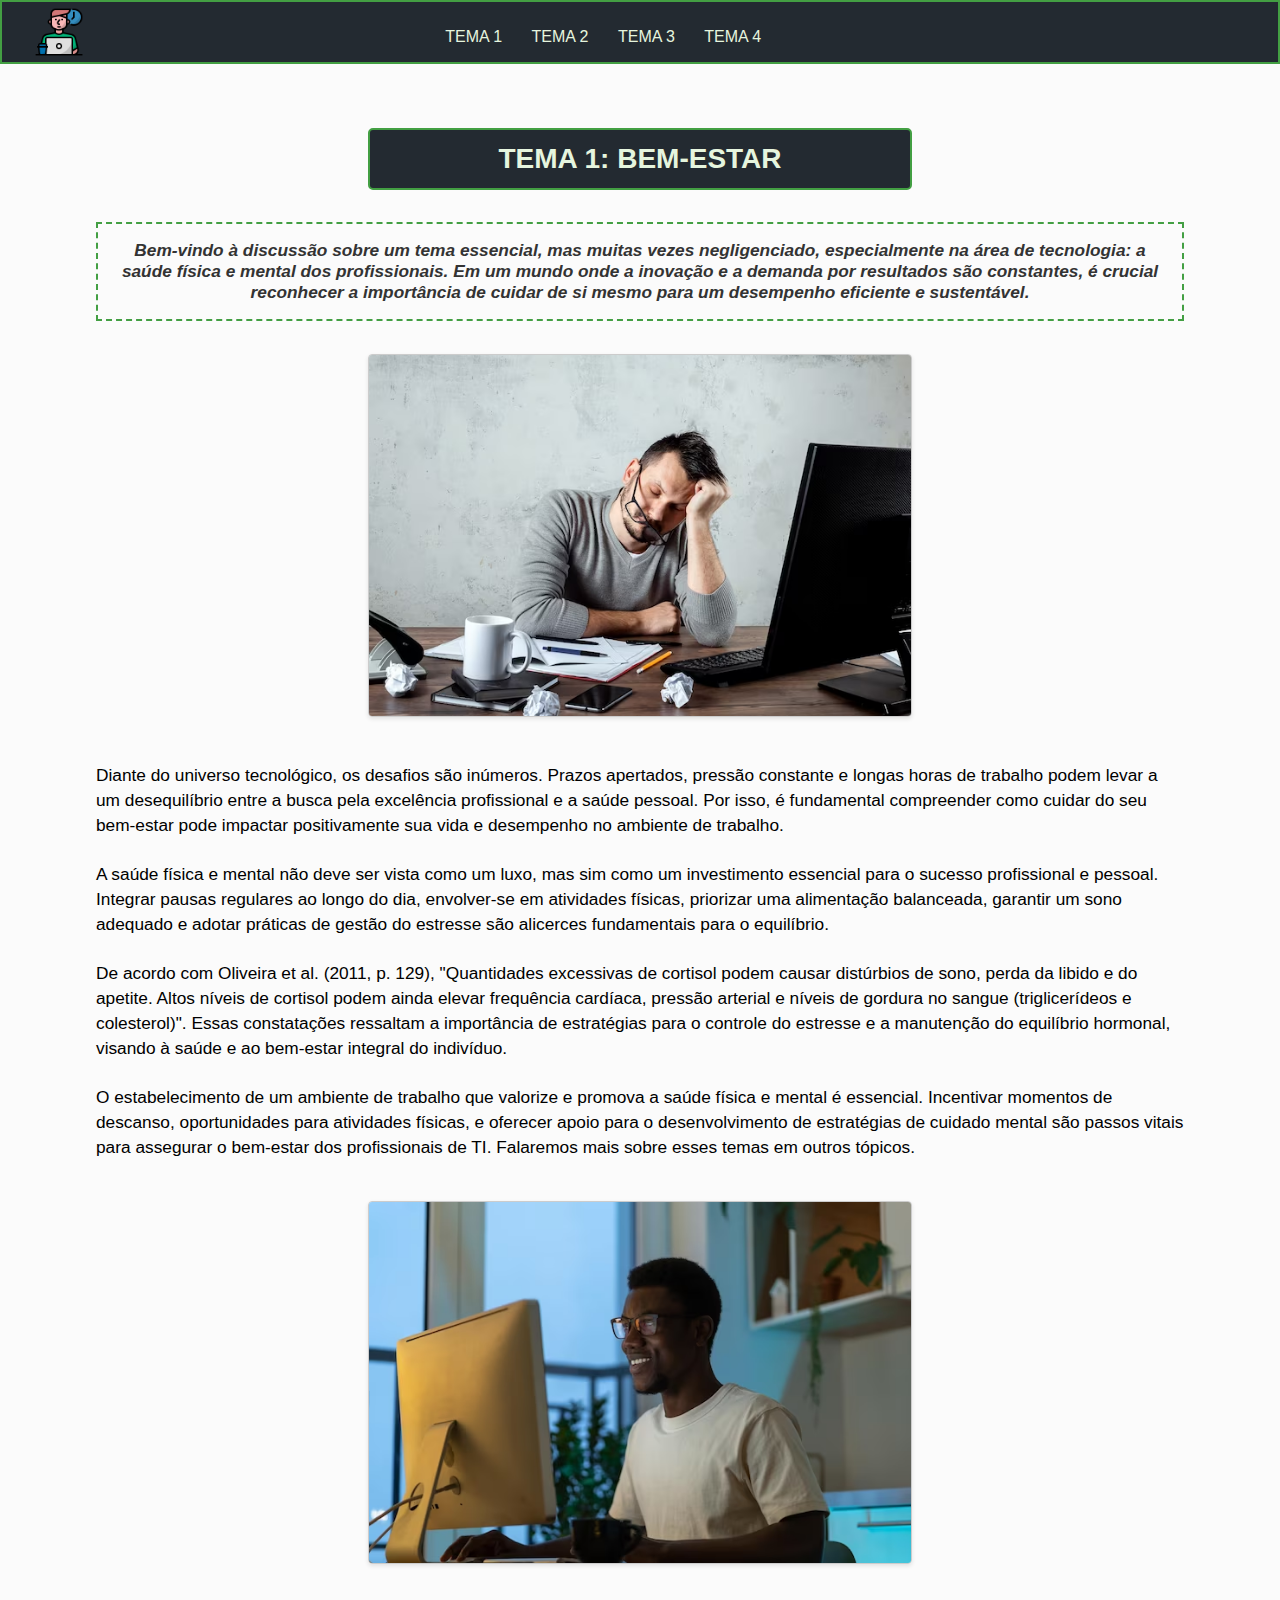
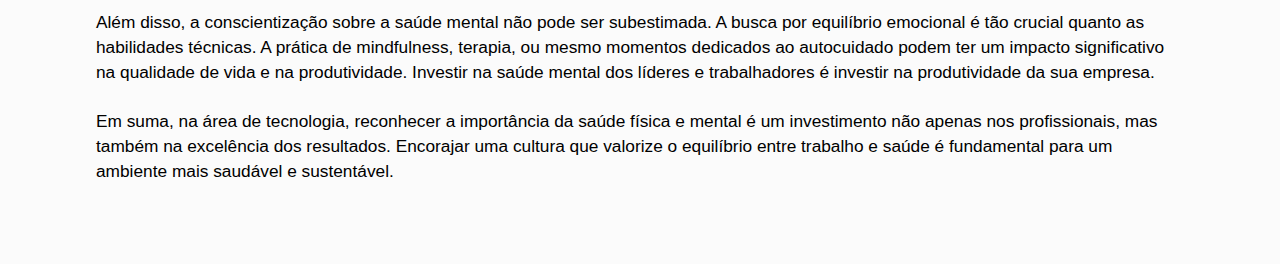
==== Extensionista - I/tema1.html @ 92b6ef17 "Add files via upload" ====
<!DOCTYPE html>
<html lang="pt-br">
<head>
    <meta charset="UTF-8">
    <meta name="viewport" content="width=device-width, initial-scale=1.0">
    <title>Document</title>
    <link rel="stylesheet" href="css/style.css">
</head>
<body>
    <header>
        <nav class="navbar">
            <a href="index.html">
                <img src="Imagens/ícone nav.png" alt="blog" class="logo">
            </a>
            <ul class="navbar-items">
                <li><a href="tema1.html">Tema 1</a></li>
                <li><a href="tema2.html">Tema 2</a></li>
                <li><a href="tema3.html">Tema 3</a></li>
                <li><a href="tema4.html">Tema 4</a></li>
            </ul>
        </nav>
    </header>

    <main class="tema">
        <div class="intro-tema">
            <h1>TEMA 1: BEM-ESTAR</h1>
            <h2>Bem-vindo à discussão sobre um tema essencial, mas muitas vezes negligenciado, especialmente na área de tecnologia: a saúde física e mental dos profissionais. Em um mundo onde a inovação e a demanda por resultados são constantes, é crucial reconhecer a importância de cuidar de si mesmo para um desempenho eficiente e sustentável.</h2>
            <img src="Imagens/homem cansado.avif" alt="homem exausto no pc">
        </div>

        <div class="conteudo">
            <p>Diante do universo tecnológico, os desafios são inúmeros. Prazos apertados, pressão constante e longas horas de trabalho podem levar a um desequilíbrio entre a busca pela excelência profissional e a saúde pessoal. Por isso, é fundamental compreender como cuidar do seu bem-estar pode impactar positivamente sua vida e desempenho no ambiente de trabalho.</p>

            <p>A saúde física e mental não deve ser vista como um luxo, mas sim como um investimento essencial para o sucesso profissional e pessoal. Integrar pausas regulares ao longo do dia, envolver-se em atividades físicas, priorizar uma alimentação balanceada, garantir um sono adequado e adotar práticas de gestão do estresse são alicerces fundamentais para o equilíbrio.</p>

            <p>De acordo com Oliveira et al. (2011, p. 129), "Quantidades excessivas de cortisol podem causar distúrbios de sono, perda da libido e do apetite. Altos níveis de cortisol podem ainda elevar frequência cardíaca, pressão arterial e níveis de gordura no sangue (triglicerídeos e colesterol)". Essas constatações ressaltam a importância de estratégias para o controle do estresse e a manutenção do equilíbrio hormonal, visando à saúde e ao bem-estar integral do indivíduo. </p>

            <p>O estabelecimento de um ambiente de trabalho que valorize e promova a saúde física e mental é essencial. Incentivar momentos de descanso, oportunidades para atividades físicas, e oferecer apoio para o desenvolvimento de estratégias de cuidado mental são passos vitais para assegurar o bem-estar dos profissionais de TI. Falaremos mais sobre esses temas em outros tópicos.</p>

            <img src="Imagens/programador feliz.avif" alt="programador feliz">

            <p>Além disso, a conscientização sobre a saúde mental não pode ser subestimada. A busca por equilíbrio emocional é tão crucial quanto as habilidades técnicas. A prática de mindfulness, terapia, ou mesmo momentos dedicados ao autocuidado podem ter um impacto significativo na qualidade de vida e na produtividade. Investir na saúde mental dos líderes e trabalhadores é investir na produtividade da sua empresa.</p>

            <p>Em suma, na área de tecnologia, reconhecer a importância da saúde física e mental é um investimento não apenas nos profissionais, mas também na excelência dos resultados. Encorajar uma cultura que valorize o equilíbrio entre trabalho e saúde é fundamental para um ambiente mais saudável e sustentável.</p>
        </div>

    </main>
</body>
</html>
---- Extensionista - I/css/style.css ----
/*Geral*/
*{
    margin: 0;
    padding: 0;
    font-family: Arial, Helvetica, sans-serif;
    box-sizing: border-box;
}

body{
    background-color: #fafafab6;
}

h1, h2, h3{
    color: #333;
}

p{
    color: #70747a;
}

/* Navbar Container */
header{
    width: 100%;
    height: 64px;
    background-color: #232a31;
    padding: 0 2rem;
    border: 2px solid rgb(67, 159, 67);
}

.navbar{
    position: relative;
}

.logo{
    width: 50px;
    margin-top: 5px;
}

.navbar-items{
    position: absolute;
    right: 0;
    height: 80px;
    line-height: 70px;
    margin: 0;
    display: inline-block;
    margin-right: 40%;
}

.navbar-items li{
    display: inline-block;
    text-transform: uppercase;
    margin-left: 25px;
}

.navbar-items a{
    color: #e6f5de;
    text-decoration: none;
    transition: 0.5s;
}

.navbar-items a:hover{
    color: #ccc;
}

/* Main banner */
.main-banner{
    background-image: url(../Imagens/ti\ feliz.png);
    background-size: cover;
    background-position: center;
    padding: 12rem 0;
    border-bottom: 2px solid rgb(67, 159, 67);
}

.main-banner h1,
.main-banner p{
    color: #fff;
    text-align: center;
    font-weight: bold;
    text-shadow: #000 3px 2px 3px;
}

.main-banner h1{
    font-size: 45px;
}

.main-banner p{
    font-size: 25px;
}

.welcome{
    width: 90%;
    text-align: center;
    margin: 0 auto;
    padding: 5rem 0 0;
}

.welcome .hello{
    margin-bottom: 2.5rem;
    text-decoration: underline;
}

/* Tópicos */
.topics-container{
    padding: 5rem 0;
}

.topics-container ul{
    display: flex;
    width: 90%;
    margin: 0 auto;
}

.topics-container li{
    flex: 1 1 200px;
    list-style: none;
    text-align: center;
    padding: 20px;
}

.fas{
    font-size: 60px;
    margin-bottom: 15px;
}

.fa-brain{
    color: #2cc76a;
}

.fa-apple-alt{
    color: #FF6347;
}

.fa-dumbbell{
    color: #ef8f29;
}

.fa-laptop-code{
    color: #4169E1;
}

.topics-container h3{
    margin-bottom: 25px;
}

.topics-container p{
    line-height: 25px;
}

/* Página dos conteúdos/temas */
.tema{
    width: 85%;
    margin: 5rem 0;
    margin-left: auto;
    margin-right: auto;
    text-align: center;
}

.tema p{
    margin: 1.5rem 0;
    font-size: 17.3px;
    line-height: 25px;
    color: #000;
    text-align: left;
}

.tema img{
    margin: 1.1rem 0;
    width: 50%;
    border-radius: 4px;
    border: 1px solid #ccc;
    box-shadow: 0px 2px 4px rgba(0, 0, 0, 0.1);
}

.intro-tema h1{
    margin: 0 auto;
    margin-top: -1rem;
    margin-bottom: 2rem;
    padding: 0.8rem;
    font-size: 28px;
    background-color: #232a31;
    color: #e6f5de;
    width: 50%;
    border: 2px solid rgb(67, 159, 67);
    border-radius: 5px;
}

.intro-tema h2{
    padding: 1rem;
    font-size: 17.3px;
    margin-bottom: 1rem;
    border: 2px dashed rgb(67, 159, 67);
    font-style: italic;
}

.topics-training{
    margin: 3.4rem 0;
}

.topics-training ul{
    text-align: left;
}

.topics-training li{
    font-size: 17px;
    line-height: 2rem;
}

.topics-training h3{
    font-size: 24px;
    margin-bottom: 4rem;
    text-decoration: overline;
}

.topics-training p{
    font-weight: bold;
    font-size: 23px;
    text-decoration: underline;
}
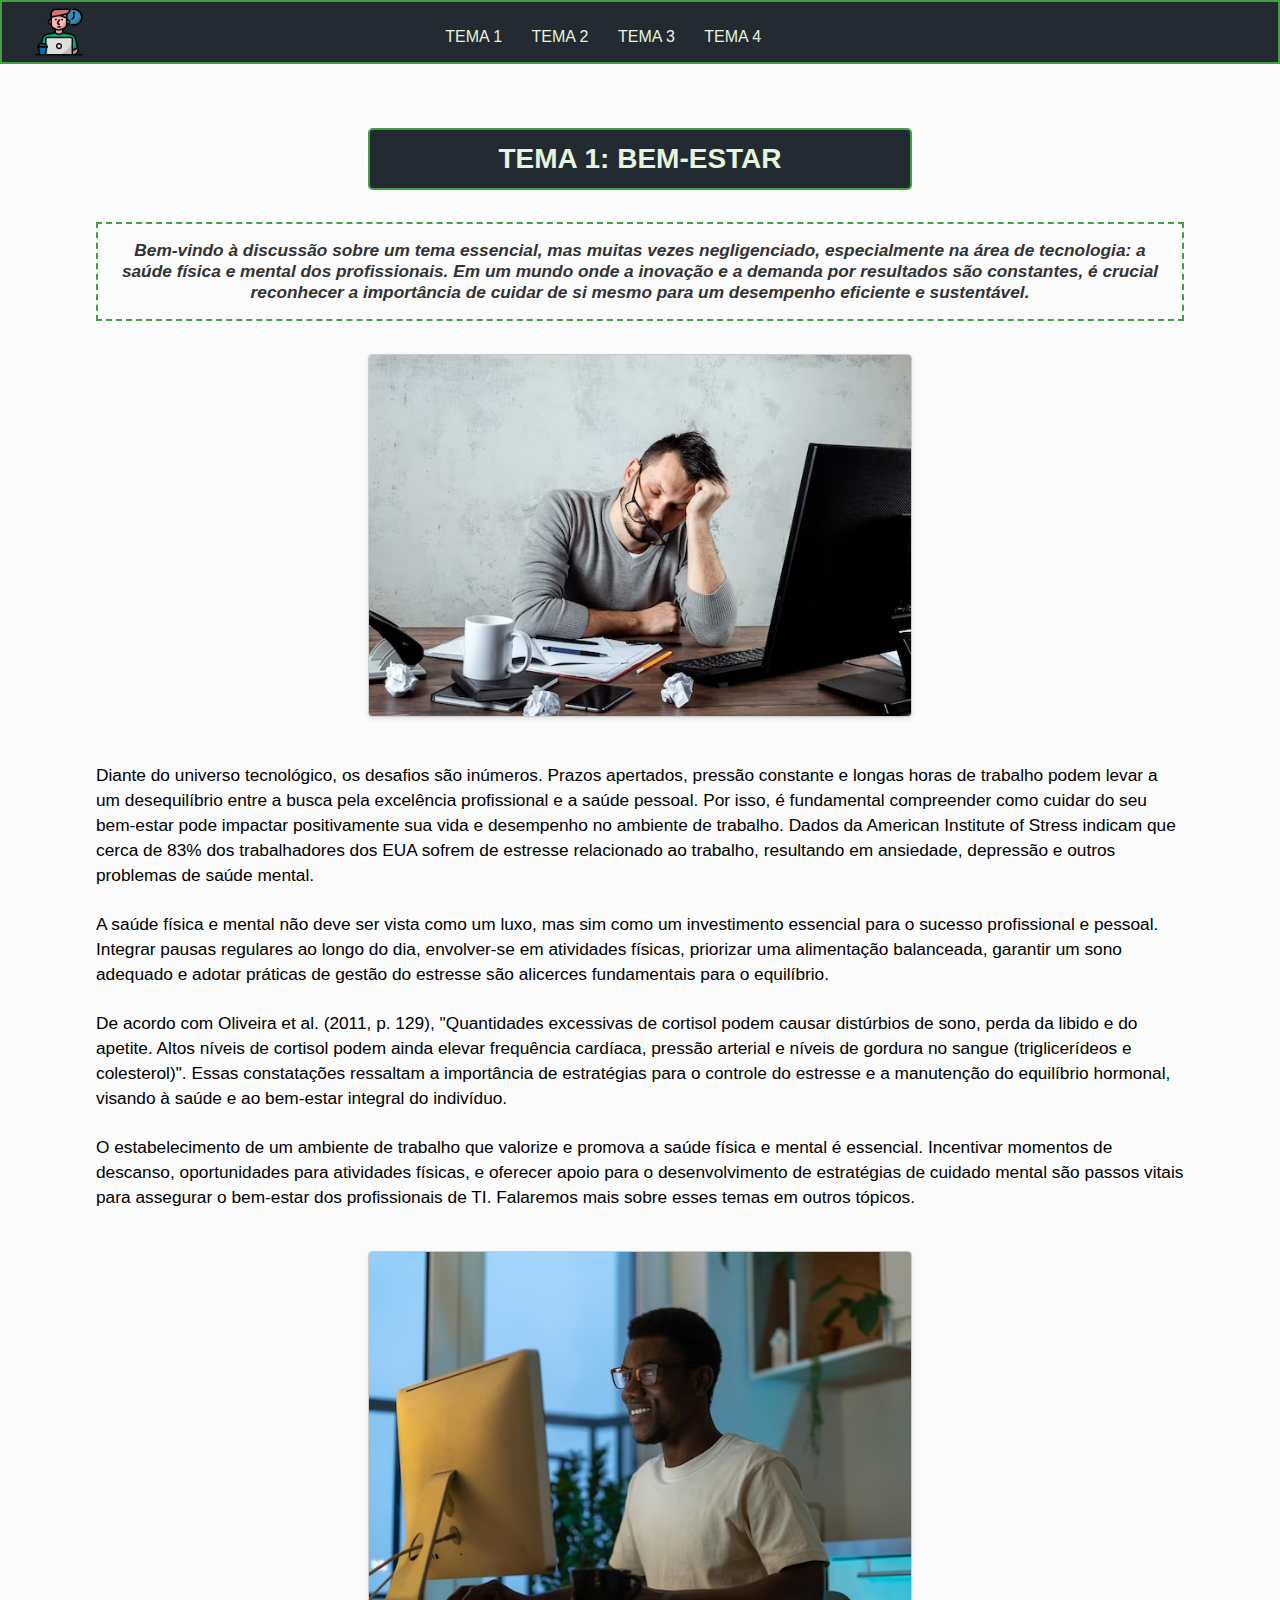
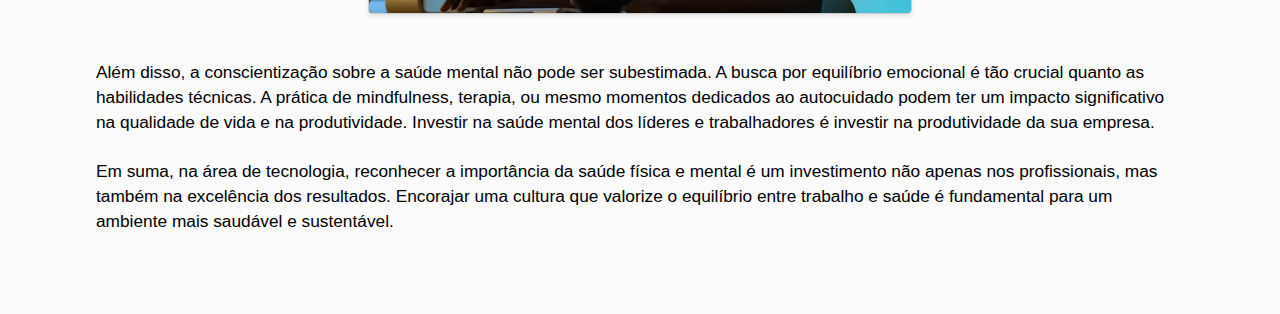
==== commit 6da3997e: "Update tema1.html" ====
--- a/Extensionista - I/tema1.html
+++ b/Extensionista - I/tema1.html
@@ -29,11 +29,11 @@
         </div>
 
         <div class="conteudo">
-            <p>Diante do universo tecnológico, os desafios são inúmeros. Prazos apertados, pressão constante e longas horas de trabalho podem levar a um desequilíbrio entre a busca pela excelência profissional e a saúde pessoal. Por isso, é fundamental compreender como cuidar do seu bem-estar pode impactar positivamente sua vida e desempenho no ambiente de trabalho.</p>
+            <p>Diante do universo tecnológico, os desafios são inúmeros. Prazos apertados, pressão constante e longas horas de trabalho podem levar a um desequilíbrio entre a busca pela excelência profissional e a saúde pessoal. Por isso, é fundamental compreender como cuidar do seu bem-estar pode impactar positivamente sua vida e desempenho no ambiente de trabalho. Dados da <span class="italic">American Institute of Stress</span> indicam que cerca de 83% dos trabalhadores dos EUA sofrem de estresse relacionado ao trabalho, resultando em ansiedade, depressão e outros problemas de saúde mental.</p>
 
             <p>A saúde física e mental não deve ser vista como um luxo, mas sim como um investimento essencial para o sucesso profissional e pessoal. Integrar pausas regulares ao longo do dia, envolver-se em atividades físicas, priorizar uma alimentação balanceada, garantir um sono adequado e adotar práticas de gestão do estresse são alicerces fundamentais para o equilíbrio.</p>
 
-            <p>De acordo com Oliveira et al. (2011, p. 129), "Quantidades excessivas de cortisol podem causar distúrbios de sono, perda da libido e do apetite. Altos níveis de cortisol podem ainda elevar frequência cardíaca, pressão arterial e níveis de gordura no sangue (triglicerídeos e colesterol)". Essas constatações ressaltam a importância de estratégias para o controle do estresse e a manutenção do equilíbrio hormonal, visando à saúde e ao bem-estar integral do indivíduo. </p>
+            <p>De acordo com <span class="italic">Oliveira et al. (2011, p. 129)</span>, "Quantidades excessivas de cortisol podem causar distúrbios de sono, perda da libido e do apetite. Altos níveis de cortisol podem ainda elevar frequência cardíaca, pressão arterial e níveis de gordura no sangue (triglicerídeos e colesterol)". Essas constatações ressaltam a importância de estratégias para o controle do estresse e a manutenção do equilíbrio hormonal, visando à saúde e ao bem-estar integral do indivíduo. </p>
 
             <p>O estabelecimento de um ambiente de trabalho que valorize e promova a saúde física e mental é essencial. Incentivar momentos de descanso, oportunidades para atividades físicas, e oferecer apoio para o desenvolvimento de estratégias de cuidado mental são passos vitais para assegurar o bem-estar dos profissionais de TI. Falaremos mais sobre esses temas em outros tópicos.</p>
 
@@ -46,4 +46,4 @@
 
     </main>
 </body>
-</html>+</html>
